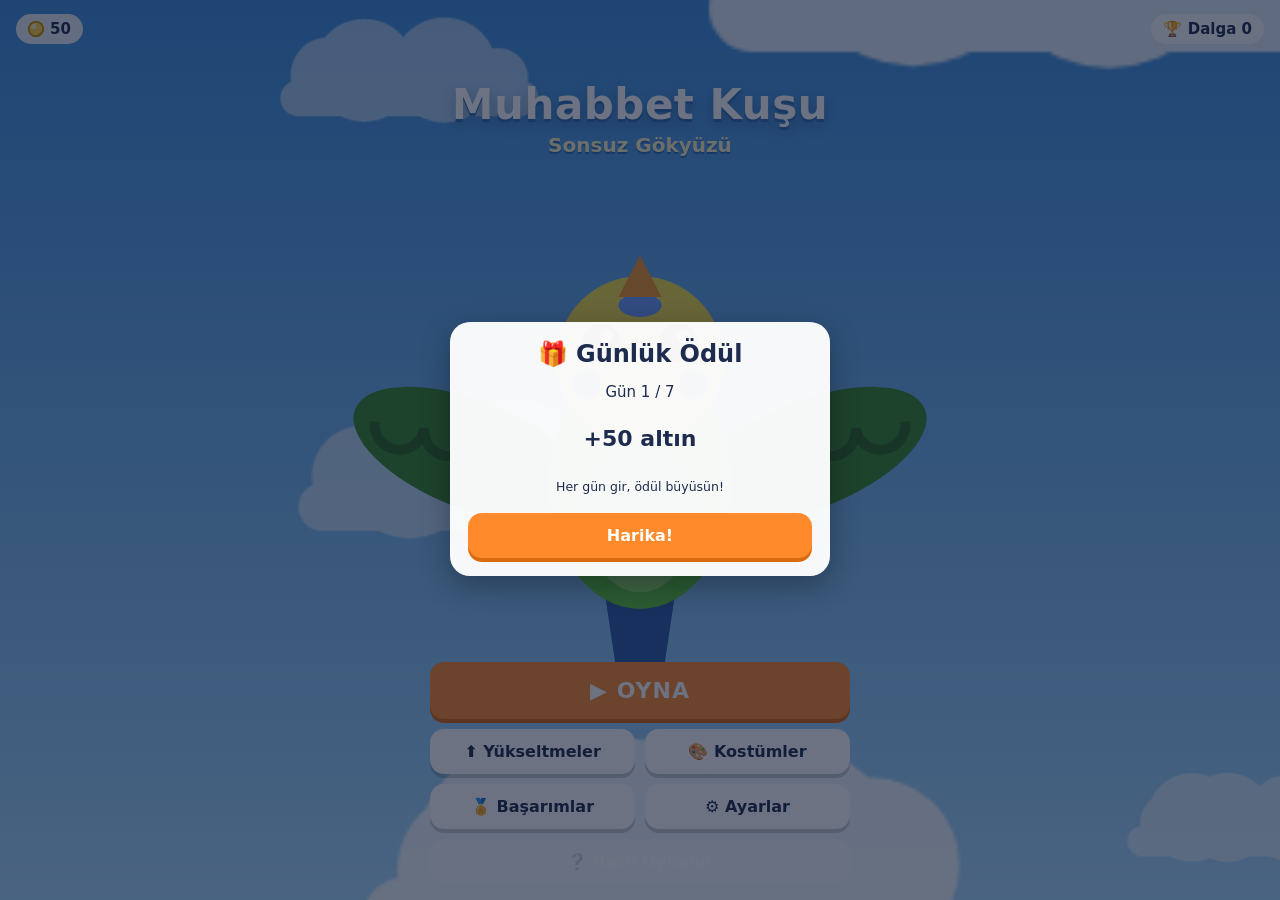
==== app/src/main/assets/index.html @ 9060e8c2 "Repoyu sıfırla: sonsuz mobil oyun "Muhabbet Kuşu: Sonsuz Gökyüzü" (APK) Eski site dosyaları silindi;" ====
<!DOCTYPE html>
<html lang="tr">
<head>
<meta charset="UTF-8">
<meta name="viewport" content="width=device-width, initial-scale=1, maximum-scale=1, user-scalable=no, viewport-fit=cover">
<title>Muhabbet Kuşu: Sonsuz Gökyüzü</title>
<link rel="stylesheet" href="style.css">
</head>
<body>
<canvas id="game"></canvas>

<!-- Oyun içi HUD -->
<div id="hud" class="hidden">
  <div class="hud-top">
    <div class="hud-left">
      <div id="hearts"></div>
      <div id="hud-level">Sv 1</div>
    </div>
    <div class="hud-center">
      <div id="hud-wave">Dalga 1</div>
      <div id="hud-score">0</div>
    </div>
    <div class="hud-right">
      <div id="hud-coins"><span class="coin-ico"></span><span id="hud-coin-val">0</span></div>
      <button id="btn-pause" class="icon-btn" aria-label="Duraklat">❚❚</button>
    </div>
  </div>
  <div id="xpbar"><div id="xpfill"></div></div>
  <div id="bossbar" class="hidden"><div id="bossname">Fırtına Kralı</div><div class="bar"><div id="bossfill"></div></div></div>
  <div id="banner" class="hidden"></div>
  <div id="fps" class="hidden"></div>
  <div id="drag-hint" class="hidden">Kuşu hareket ettirmek için<br>ekranda parmağını sürükle</div>
</div>

<!-- Ana menü -->
<div id="scr-menu" class="screen hidden">
  <div class="menu-top">
    <div class="pill"><span class="coin-ico"></span><span id="menu-coins">0</span></div>
    <div class="pill">🏆 <span id="menu-best">0</span></div>
  </div>
  <div class="title-wrap">
    <h1>Muhabbet Kuşu</h1>
    <h2>Sonsuz Gökyüzü</h2>
  </div>
  <div class="menu-spacer"></div>
  <div class="menu-buttons">
    <button id="btn-play" class="btn big primary">▶ OYNA</button>
    <div class="row">
      <button id="btn-shop" class="btn">⬆ Yükseltmeler</button>
      <button id="btn-skins" class="btn">🎨 Kostümler</button>
    </div>
    <div class="row">
      <button id="btn-ach" class="btn">🏅 Başarımlar</button>
      <button id="btn-settings" class="btn">⚙ Ayarlar</button>
    </div>
    <button id="btn-howto" class="btn ghost">❔ Nasıl Oynanır</button>
  </div>
</div>

<!-- Yükseltme mağazası -->
<div id="scr-shop" class="screen panel-screen hidden">
  <div class="panel">
    <div class="panel-head">
      <button class="icon-btn back" data-back>‹</button>
      <h3>Yükseltmeler</h3>
      <div class="pill"><span class="coin-ico"></span><span class="coins-val">0</span></div>
    </div>
    <div class="panel-body" id="shop-list"></div>
  </div>
</div>

<!-- Kostümler -->
<div id="scr-skins" class="screen panel-screen hidden">
  <div class="panel">
    <div class="panel-head">
      <button class="icon-btn back" data-back>‹</button>
      <h3>Kostümler</h3>
      <div class="pill"><span class="coin-ico"></span><span class="coins-val">0</span></div>
    </div>
    <div class="panel-body grid" id="skin-list"></div>
  </div>
</div>

<!-- Başarımlar -->
<div id="scr-ach" class="screen panel-screen hidden">
  <div class="panel">
    <div class="panel-head">
      <button class="icon-btn back" data-back>‹</button>
      <h3>Başarımlar</h3>
      <div class="pill" id="ach-count">0/0</div>
    </div>
    <div class="panel-body" id="stats-box"></div>
    <div class="panel-body" id="ach-list"></div>
  </div>
</div>

<!-- Ayarlar -->
<div id="scr-settings" class="screen panel-screen hidden">
  <div class="panel">
    <div class="panel-head">
      <button class="icon-btn back" data-back>‹</button>
      <h3>Ayarlar</h3>
      <div></div>
    </div>
    <div class="panel-body" id="settings-list"></div>
  </div>
</div>

<!-- Nasıl oynanır -->
<div id="scr-howto" class="screen panel-screen hidden">
  <div class="panel">
    <div class="panel-head">
      <button class="icon-btn back" data-back>‹</button>
      <h3>Nasıl Oynanır</h3>
      <div></div>
    </div>
    <div class="panel-body howto">
      <p>👆 <b>Ekranın herhangi bir yerinde parmağını sürükle</b>, kuş parmağının hareketini takip eder. Kuş otomatik olarak tohum fırlatır.</p>
      <p>👾 Düşmanları vur, düşen <b>mavi kristalleri</b> topla ve seviye atla. Her seviyede 3 güçten birini seç.</p>
      <p>🪙 <b>Altınlar</b> kalıcıdır. Ana menüdeki <b>Yükseltmeler</b> bölümünde kuşunu kalıcı olarak güçlendir, <b>Kostümler</b>den yeni renkler aç.</p>
      <p>👑 Her 5 dalgada bir <b>boss</b> gelir. Oyun sonsuzdur; düşmanlar her dalgada biraz daha güçlenir. Ne kadar uzağa gidebilirsin?</p>
      <p>❤️ Kalpler canındır. Düşman mermisi ya da çarpışma bir kalp götürür. Kalkanlar bir vuruşu engeller.</p>
      <p>🎁 Bazen düşen <b>güçlendirmeler</b>: ❤ Can, 🛡 Kalkan, ⚡ Çılgın Atış, 💣 Bomba, 🧲 Süper Mıknatıs.</p>
      <p>⚙ Kontrol hassasiyetini, kontrol modunu, sesleri ve grafik kalitesini <b>Ayarlar</b>dan değiştirebilirsin.</p>
    </div>
  </div>
</div>

<!-- Seviye atlama kartları -->
<div id="scr-levelup" class="screen overlay hidden">
  <div class="lu-title">SEVİYE ATLADIN!</div>
  <div class="lu-sub">Bir güç seç</div>
  <div id="cards"></div>
  <button id="btn-reroll" class="btn small">🎲 Yenile (<span id="reroll-n">0</span>)</button>
</div>

<!-- Duraklatma -->
<div id="scr-pause" class="screen overlay hidden">
  <div class="dlg">
    <h3>Duraklatıldı</h3>
    <div id="pause-build"></div>
    <button id="btn-resume" class="btn big primary">▶ Devam Et</button>
    <button id="btn-pause-settings" class="btn">⚙ Ayarlar</button>
    <button id="btn-quit" class="btn danger">✕ Oyunu Bitir</button>
  </div>
</div>

<!-- Oyun sonu -->
<div id="scr-over" class="screen overlay hidden">
  <div class="dlg">
    <h3 id="over-title">Oyun Bitti</h3>
    <div id="over-new" class="hidden">YENİ REKOR!</div>
    <div class="over-stats">
      <div><span>Dalga</span><b id="over-wave">0</b></div>
      <div><span>Skor</span><b id="over-score">0</b></div>
      <div><span>Öldürülen</span><b id="over-kills">0</b></div>
      <div><span>Seviye</span><b id="over-level">0</b></div>
      <div><span>Süre</span><b id="over-time">0</b></div>
      <div><span>En İyi Dalga</span><b id="over-best">0</b></div>
      <div class="gold"><span>Kazanılan Altın</span><b id="over-coins">0</b></div>
    </div>
    <button id="btn-again" class="btn big primary">↻ Tekrar Oyna</button>
    <div class="row">
      <button id="btn-over-shop" class="btn">⬆ Yükselt</button>
      <button id="btn-over-menu" class="btn">⌂ Menü</button>
    </div>
  </div>
</div>

<!-- Onay / bilgi penceresi -->
<div id="scr-modal" class="screen overlay hidden">
  <div class="dlg">
    <h3 id="modal-title"></h3>
    <div id="modal-text"></div>
    <div class="row" id="modal-btns"></div>
  </div>
</div>

<div id="toasts"></div>

<script src="game.js"></script>
</body>
</html>
---- app/src/main/assets/style.css ----
:root {
  --safe-top: 0px;
  --safe-bottom: 0px;
  --bg: #4fa8e8;
  --ink: #1d2b4f;
  --card: #ffffff;
  --muted: #6b7a99;
  --primary: #ff8a2b;
  --primary-dark: #d96a10;
  --good: #33c16b;
  --danger: #e5484d;
  --gold: #ffc531;
  --panel: rgba(255, 255, 255, 0.96);
}

* {
  box-sizing: border-box;
  -webkit-tap-highlight-color: transparent;
  -webkit-user-select: none;
  user-select: none;
  -webkit-touch-callout: none;
}

html, body {
  margin: 0;
  padding: 0;
  width: 100%;
  height: 100%;
  overflow: hidden;
  background: var(--bg);
  font-family: system-ui, -apple-system, "Segoe UI", Roboto, "Noto Sans", sans-serif;
  color: var(--ink);
  touch-action: none;
  overscroll-behavior: none;
}

canvas#game {
  position: fixed;
  inset: 0;
  width: 100%;
  height: 100%;
  display: block;
  touch-action: none;
}

.hidden { display: none !important; }

button {
  font-family: inherit;
  border: none;
  cursor: pointer;
  touch-action: manipulation;
}

/* ---------- Butonlar ---------- */
.btn {
  background: #fff;
  color: var(--ink);
  font-weight: 700;
  font-size: 16px;
  padding: 13px 16px;
  border-radius: 14px;
  box-shadow: 0 4px 0 rgba(0, 0, 0, 0.18);
  transition: transform 0.06s;
  flex: 1;
}
.btn:active { transform: translateY(3px); box-shadow: 0 1px 0 rgba(0, 0, 0, 0.18); }
.btn.big { font-size: 22px; padding: 16px; letter-spacing: 1px; }
.btn.small { font-size: 14px; padding: 9px 14px; flex: none; }
.btn.primary { background: var(--primary); color: #fff; box-shadow: 0 4px 0 var(--primary-dark); }
.btn.danger { background: var(--danger); color: #fff; box-shadow: 0 4px 0 #a5272b; }
.btn.good { background: var(--good); color: #fff; box-shadow: 0 4px 0 #1e8a49; }
.btn.ghost { background: rgba(255, 255, 255, 0.35); color: #fff; box-shadow: none; }
.btn:disabled { opacity: 0.45; }

.icon-btn {
  width: 40px;
  height: 40px;
  border-radius: 12px;
  background: rgba(255, 255, 255, 0.85);
  color: var(--ink);
  font-size: 16px;
  font-weight: 900;
  display: flex;
  align-items: center;
  justify-content: center;
  flex: none;
}
.icon-btn.back { font-size: 30px; line-height: 1; padding-bottom: 4px; }

.row { display: flex; gap: 10px; width: 100%; }

.pill {
  background: rgba(255, 255, 255, 0.9);
  border-radius: 999px;
  padding: 6px 12px;
  font-weight: 800;
  font-size: 15px;
  display: inline-flex;
  align-items: center;
  gap: 6px;
  white-space: nowrap;
}

.coin-ico {
  display: inline-block;
  width: 16px;
  height: 16px;
  border-radius: 50%;
  background: radial-gradient(circle at 35% 35%, #fff3b0 0 18%, #ffd23f 20% 60%, #e0a100 62%);
  box-shadow: inset 0 0 0 1.5px #c98a00;
  flex: none;
}

/* ---------- Ekranlar ---------- */
.screen {
  position: fixed;
  inset: 0;
  display: flex;
  flex-direction: column;
  align-items: center;
  padding: calc(14px + var(--safe-top)) 16px calc(16px + var(--safe-bottom));
  z-index: 10;
}

.overlay {
  background: rgba(10, 20, 45, 0.6);
  justify-content: center;
  z-index: 30;
  animation: fadein 0.18s;
}

@keyframes fadein { from { opacity: 0; } to { opacity: 1; } }
@keyframes popin { from { transform: scale(0.85); opacity: 0; } to { transform: scale(1); opacity: 1; } }

/* Ana menü */
#scr-menu { justify-content: flex-start; }
.menu-top { width: 100%; display: flex; justify-content: space-between; }
.title-wrap { text-align: center; margin-top: 4vh; }
.title-wrap h1 {
  margin: 0;
  font-size: 42px;
  color: #fff;
  font-weight: 900;
  letter-spacing: 0.5px;
  text-shadow: 0 3px 0 #2d6fb5, 0 6px 14px rgba(0, 0, 0, 0.25);
}
.title-wrap h2 {
  margin: 4px 0 0;
  font-size: 20px;
  color: #fff6c4;
  font-weight: 800;
  text-shadow: 0 2px 0 #2d6fb5;
}
.menu-spacer { flex: 1; }
.menu-buttons {
  width: 100%;
  max-width: 420px;
  display: flex;
  flex-direction: column;
  gap: 10px;
}

/* Paneller */
.panel-screen { background: rgba(10, 20, 45, 0.45); z-index: 40; }
.panel {
  width: 100%;
  max-width: 480px;
  flex: 1;
  min-height: 0;
  background: var(--panel);
  border-radius: 20px;
  display: flex;
  flex-direction: column;
  overflow: hidden;
  box-shadow: 0 10px 30px rgba(0, 0, 0, 0.25);
  animation: popin 0.18s;
}
.panel-head {
  display: flex;
  align-items: center;
  justify-content: space-between;
  gap: 10px;
  padding: 12px;
  border-bottom: 1px solid #e6ebf5;
}
.panel-head h3 { margin: 0; font-size: 20px; flex: 1; text-align: center; }
.panel-head .icon-btn { background: #eef2fa; }
.panel-head .pill { background: #fff4d6; }
.panel-body {
  padding: 12px;
  overflow-y: auto;
  -webkit-overflow-scrolling: touch;
  touch-action: pan-y;
}
#ach-list { flex: 1; min-height: 0; padding-top: 0; }
#stats-box { flex: none; }
#shop-list, #skin-list, #settings-list { flex: 1; min-height: 0; }

/* Mağaza öğeleri */
.item {
  display: flex;
  align-items: center;
  gap: 12px;
  background: #fff;
  border: 1px solid #e6ebf5;
  border-radius: 14px;
  padding: 10px;
  margin-bottom: 8px;
}
.item .ico {
  width: 44px;
  height: 44px;
  border-radius: 12px;
  background: #eef4ff;
  display: flex;
  align-items: center;
  justify-content: center;
  font-size: 24px;
  flex: none;
}
.item .info { flex: 1; min-width: 0; }
.item .name { font-weight: 800; font-size: 15px; }
.item .desc { font-size: 12.5px; color: var(--muted); margin-top: 2px; }
.item .lv { font-size: 12px; color: #3b6fd8; font-weight: 700; margin-top: 3px; }
.pips { display: flex; gap: 2px; margin-top: 4px; flex-wrap: wrap; }
.pips i { width: 8px; height: 5px; border-radius: 2px; background: #dfe5f0; display: block; }
.pips i.on { background: #3b8cf0; }
.buy {
  flex: none;
  min-width: 78px;
  font-size: 14px;
  padding: 9px 10px;
  border-radius: 12px;
  font-weight: 800;
  background: var(--good);
  color: #fff;
  box-shadow: 0 3px 0 #1e8a49;
  display: inline-flex;
  align-items: center;
  justify-content: center;
  gap: 5px;
}
.buy:active { transform: translateY(2px); box-shadow: 0 1px 0 #1e8a49; }
.buy.cant { background: #c9d1e0; box-shadow: 0 3px 0 #a3adc2; }
.buy.max { background: #ffd23f; color: #6b4b00; box-shadow: 0 3px 0 #c99d00; }
.buy.sel { background: #3b8cf0; box-shadow: 0 3px 0 #2563c0; }

/* Kostüm ızgarası */
.grid { display: grid; grid-template-columns: 1fr 1fr; gap: 10px; align-content: start; }
.skin {
  background: #fff;
  border: 2px solid #e6ebf5;
  border-radius: 16px;
  padding: 10px;
  display: flex;
  flex-direction: column;
  align-items: center;
  gap: 6px;
}
.skin.active { border-color: #3b8cf0; background: #f2f7ff; }
.skin canvas { width: 90px; height: 90px; }
.skin .name { font-weight: 800; font-size: 14px; text-align: center; }
.skin .buy { width: 100%; }

/* Başarımlar */
.ach { opacity: 0.6; }
.ach.done { opacity: 1; }
.ach.done .ico { background: #fff4d6; }
.reward { font-weight: 800; font-size: 13px; display: inline-flex; gap: 4px; align-items: center; flex: none; }
.ach.done .reward { color: var(--good); }
.stats-grid { display: grid; grid-template-columns: 1fr 1fr; gap: 6px; }
.stats-grid div {
  background: #f3f6fc;
  border-radius: 10px;
  padding: 8px 10px;
  font-size: 12px;
  color: var(--muted);
}
.stats-grid b { display: block; color: var(--ink); font-size: 16px; }

/* Ayarlar */
.set {
  display: flex;
  align-items: center;
  justify-content: space-between;
  gap: 12px;
  padding: 12px 4px;
  border-bottom: 1px solid #eef1f7;
}
.set .label { font-weight: 700; font-size: 15px; }
.set .sub { font-size: 12px; color: var(--muted); margin-top: 2px; }
.set-section {
  font-size: 12px;
  font-weight: 800;
  color: #3b6fd8;
  text-transform: uppercase;
  letter-spacing: 1px;
  margin: 14px 4px 0;
}
.set-section:first-child { margin-top: 0; }
.toggle {
  width: 52px;
  height: 30px;
  border-radius: 999px;
  background: #cfd6e4;
  position: relative;
  flex: none;
  transition: background 0.15s;
}
.toggle::after {
  content: "";
  position: absolute;
  width: 24px;
  height: 24px;
  top: 3px;
  left: 3px;
  border-radius: 50%;
  background: #fff;
  box-shadow: 0 1px 3px rgba(0, 0, 0, 0.3);
  transition: left 0.15s;
}
.toggle.on { background: var(--good); }
.toggle.on::after { left: 25px; }
.seg { display: flex; background: #eef1f7; border-radius: 10px; padding: 3px; flex: none; }
.seg button {
  background: transparent;
  padding: 7px 10px;
  border-radius: 8px;
  font-weight: 700;
  font-size: 13px;
  color: var(--muted);
}
.seg button.on { background: #fff; color: var(--ink); box-shadow: 0 1px 3px rgba(0, 0, 0, 0.15); }
.slider-wrap { display: flex; align-items: center; gap: 8px; flex: none; width: 46%; }
.slider-wrap span { font-size: 13px; font-weight: 800; width: 38px; text-align: right; }
input[type=range] {
  -webkit-appearance: none;
  appearance: none;
  width: 100%;
  height: 6px;
  border-radius: 999px;
  background: #dfe5f0;
  outline: none;
  touch-action: none;
}
input[type=range]::-webkit-slider-thumb {
  -webkit-appearance: none;
  width: 24px;
  height: 24px;
  border-radius: 50%;
  background: #3b8cf0;
  box-shadow: 0 1px 4px rgba(0, 0, 0, 0.3);
}

.howto p { font-size: 15px; line-height: 1.45; margin: 0 0 12px; }

/* ---------- HUD ---------- */
#hud {
  position: fixed;
  inset: 0;
  pointer-events: none;
  z-index: 5;
  padding-top: calc(8px + var(--safe-top));
}
.hud-top {
  display: flex;
  justify-content: space-between;
  align-items: flex-start;
  padding: 0 10px;
}
.hud-left, .hud-right { width: 34%; display: flex; flex-direction: column; gap: 4px; }
.hud-right { align-items: flex-end; flex-direction: row; justify-content: flex-end; gap: 8px; }
.hud-center { text-align: center; color: #fff; text-shadow: 0 2px 3px rgba(0, 0, 0, 0.35); }
#hud-wave { font-weight: 900; font-size: 18px; }
#hud-score { font-weight: 800; font-size: 14px; opacity: 0.95; }
#hearts { display: flex; flex-wrap: wrap; gap: 1px; font-size: 18px; line-height: 1; filter: drop-shadow(0 1px 2px rgba(0, 0, 0, 0.35)); }
#hearts .h-empty { opacity: 0.3; filter: grayscale(1); }
#hearts .h-num { color: #fff; font-weight: 900; font-size: 15px; margin: 0 6px 0 3px; align-self: center; }
#hud-level { color: #fff; font-weight: 800; font-size: 13px; text-shadow: 0 1px 2px rgba(0, 0, 0, 0.4); }
#hud-coins {
  background: rgba(0, 0, 0, 0.28);
  color: #fff;
  border-radius: 999px;
  padding: 5px 10px;
  font-weight: 800;
  font-size: 14px;
  display: flex;
  align-items: center;
  gap: 5px;
  margin-top: 4px;
}
#btn-pause { pointer-events: auto; background: rgba(0, 0, 0, 0.28); color: #fff; font-size: 13px; letter-spacing: -2px; }
#xpbar {
  margin: 6px 10px 0;
  height: 7px;
  background: rgba(0, 0, 0, 0.25);
  border-radius: 999px;
  overflow: hidden;
}
#xpfill { height: 100%; width: 0; background: linear-gradient(90deg, #5ee7ff, #3b8cf0); border-radius: 999px; transition: width 0.15s; }
#bossbar { margin: 8px 30px 0; text-align: center; }
#bossname { color: #fff; font-weight: 900; font-size: 13px; text-shadow: 0 1px 3px rgba(0, 0, 0, 0.6); margin-bottom: 3px; }
#bossbar .bar { height: 10px; background: rgba(0, 0, 0, 0.35); border-radius: 999px; overflow: hidden; border: 1.5px solid rgba(255, 255, 255, 0.7); }
#bossfill { height: 100%; width: 100%; background: linear-gradient(90deg, #ff4d6d, #ff9a3c); }
#banner {
  position: absolute;
  top: 30%;
  left: 0;
  right: 0;
  text-align: center;
  color: #fff;
  font-weight: 900;
  font-size: 34px;
  text-shadow: 0 3px 0 rgba(0, 0, 0, 0.25), 0 0 20px rgba(0, 0, 0, 0.3);
  animation: banner 2s forwards;
}
#banner small { display: block; font-size: 16px; font-weight: 800; color: #fff6c4; }
@keyframes banner {
  0% { transform: scale(0.6); opacity: 0; }
  12% { transform: scale(1.08); opacity: 1; }
  20% { transform: scale(1); }
  80% { opacity: 1; }
  100% { opacity: 0; }
}
#fps { position: absolute; left: 8px; bottom: calc(8px + var(--safe-bottom)); color: #fff; font: 700 11px monospace; text-shadow: 0 1px 2px #000; }
#drag-hint {
  position: absolute;
  bottom: 22%;
  left: 0;
  right: 0;
  text-align: center;
  color: #fff;
  font-weight: 800;
  font-size: 16px;
  text-shadow: 0 2px 4px rgba(0, 0, 0, 0.5);
  animation: pulse 1.4s infinite;
}
@keyframes pulse { 0%, 100% { opacity: 1; } 50% { opacity: 0.45; } }

/* ---------- Seviye kartları ---------- */
.lu-title { color: #fff; font-size: 30px; font-weight: 900; text-shadow: 0 3px 0 rgba(0, 0, 0, 0.3); }
.lu-sub { color: #fff6c4; font-weight: 700; margin-bottom: 14px; }
#cards { width: 100%; max-width: 420px; display: flex; flex-direction: column; gap: 10px; margin-bottom: 14px; }
.card {
  background: #fff;
  border-radius: 16px;
  padding: 12px 14px;
  display: flex;
  align-items: center;
  gap: 12px;
  text-align: left;
  border: 3px solid #dfe5f0;
  box-shadow: 0 5px 0 rgba(0, 0, 0, 0.2);
  animation: popin 0.22s backwards;
}
.card:nth-child(2) { animation-delay: 0.05s; }
.card:nth-child(3) { animation-delay: 0.1s; }
.card:active { transform: translateY(3px); }
.card.rare { border-color: #3b8cf0; }
.card.epic { border-color: #a35bf0; background: #fbf6ff; }
.card .ico { font-size: 30px; width: 48px; height: 48px; border-radius: 12px; background: #f1f5fc; display: flex; align-items: center; justify-content: center; flex: none; }
.card .name { font-weight: 900; font-size: 16px; color: var(--ink); }
.card .desc { font-size: 13px; color: var(--muted); margin-top: 2px; }
.card .lv { font-size: 12px; font-weight: 800; color: #3b6fd8; margin-top: 3px; }
.card .tag { font-size: 10px; font-weight: 900; padding: 2px 6px; border-radius: 6px; margin-left: 6px; vertical-align: middle; color: #fff; }
.card.rare .tag { background: #3b8cf0; }
.card.epic .tag { background: #a35bf0; }
.card.new .lv { color: var(--good); }

/* ---------- Diyaloglar ---------- */
.dlg {
  width: 100%;
  max-width: 380px;
  background: var(--panel);
  border-radius: 20px;
  padding: 18px;
  display: flex;
  flex-direction: column;
  gap: 10px;
  animation: popin 0.2s;
  box-shadow: 0 10px 30px rgba(0, 0, 0, 0.3);
  max-height: 100%;
  overflow-y: auto;
}
.dlg h3 { margin: 0 0 4px; text-align: center; font-size: 24px; }
#modal-text { text-align: center; font-size: 15px; line-height: 1.4; margin-bottom: 6px; }
#over-new { text-align: center; color: #fff; background: linear-gradient(90deg, #ff8a2b, #ff4d6d); border-radius: 10px; padding: 6px; font-weight: 900; letter-spacing: 1px; animation: pulse 1s infinite; }
.over-stats { display: grid; grid-template-columns: 1fr 1fr; gap: 6px; margin-bottom: 6px; }
.over-stats div { background: #f3f6fc; border-radius: 10px; padding: 8px 10px; font-size: 12px; color: var(--muted); }
.over-stats b { display: block; font-size: 20px; color: var(--ink); }
.over-stats .gold { grid-column: span 2; background: #fff4d6; text-align: center; }
.over-stats .gold b { color: #b07800; }
#pause-build { display: flex; flex-wrap: wrap; gap: 6px; justify-content: center; margin-bottom: 6px; }
#pause-build span { background: #eef2fa; border-radius: 8px; padding: 4px 8px; font-size: 13px; font-weight: 700; }

#scr-modal { z-index: 60; }

/* ---------- Bildirimler ---------- */
#toasts {
  position: fixed;
  left: 0;
  right: 0;
  top: calc(70px + var(--safe-top));
  display: flex;
  flex-direction: column;
  align-items: center;
  gap: 6px;
  z-index: 70;
  pointer-events: none;
}
.toast {
  background: rgba(20, 30, 60, 0.92);
  color: #fff;
  border-radius: 12px;
  padding: 9px 14px;
  font-weight: 700;
  font-size: 14px;
  max-width: 90%;
  text-align: center;
  animation: toast 2.8s forwards;
  display: flex;
  align-items: center;
  gap: 6px;
}
@keyframes toast {
  0% { transform: translateY(-14px); opacity: 0; }
  8% { transform: translateY(0); opacity: 1; }
  85% { opacity: 1; }
  100% { opacity: 0; }
}

@media (max-height: 640px) {
  .title-wrap h1 { font-size: 34px; }
  .btn.big { padding: 12px; font-size: 19px; }
  .btn { padding: 10px 12px; font-size: 15px; }
  .card { padding: 9px 12px; }
}
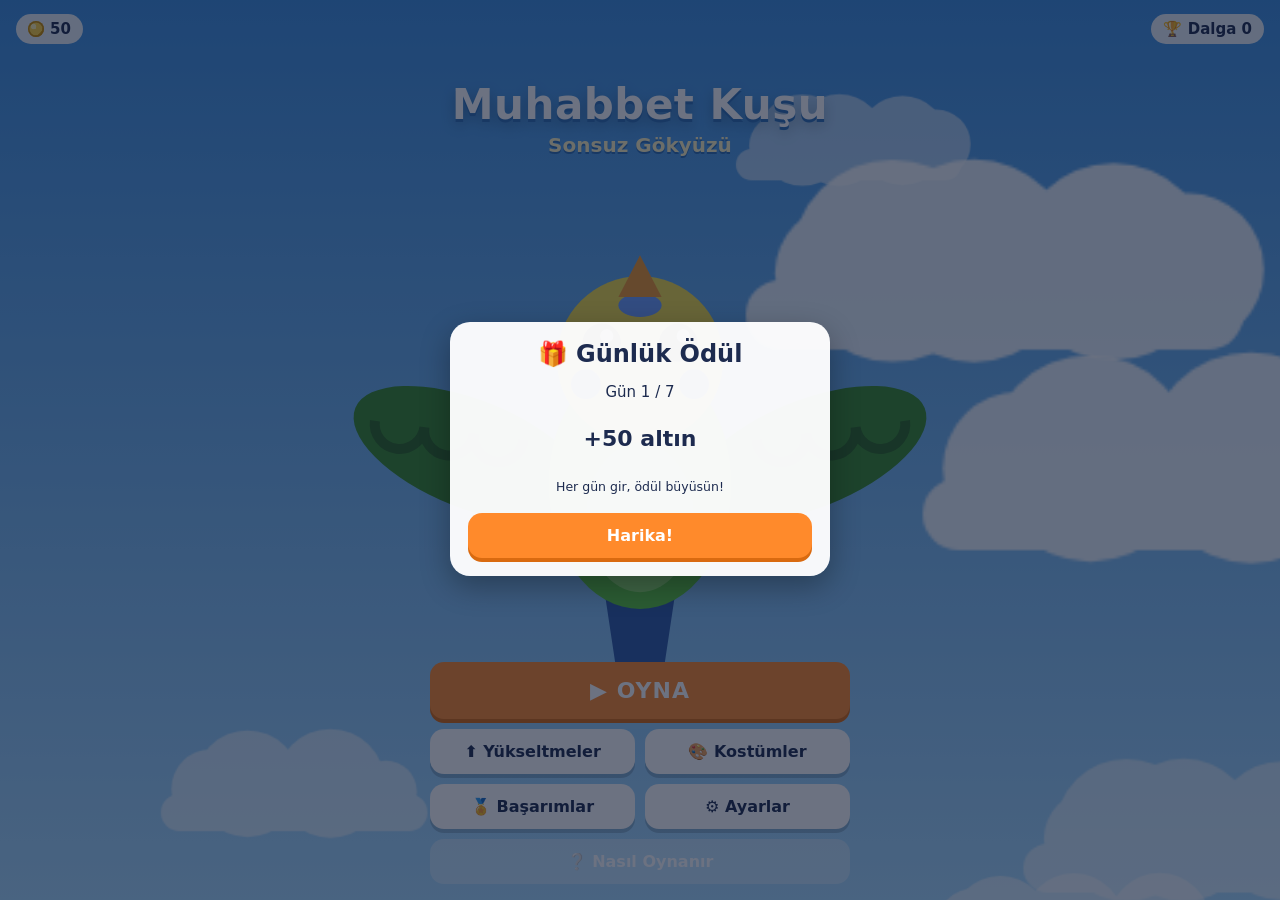
==== commit 1070a45e: "Mobilde derleme ve oynamayı düzelt: CI, Release, web/PWA sürümü - GitHub Actions: kaldırılmış 'tools" ====
--- a/app/src/main/assets/index.html
+++ b/app/src/main/assets/index.html
@@ -4,6 +4,14 @@
 <meta charset="UTF-8">
 <meta name="viewport" content="width=device-width, initial-scale=1, maximum-scale=1, user-scalable=no, viewport-fit=cover">
 <title>Muhabbet Kuşu: Sonsuz Gökyüzü</title>
+<meta name="theme-color" content="#4fa8e8">
+<meta name="mobile-web-app-capable" content="yes">
+<meta name="apple-mobile-web-app-capable" content="yes">
+<meta name="apple-mobile-web-app-status-bar-style" content="black-translucent">
+<meta name="apple-mobile-web-app-title" content="Muhabbet Kuşu">
+<link rel="manifest" href="manifest.webmanifest">
+<link rel="icon" href="icon-192.png">
+<link rel="apple-touch-icon" href="icon-192.png">
 <link rel="stylesheet" href="style.css">
 </head>
 <body>
